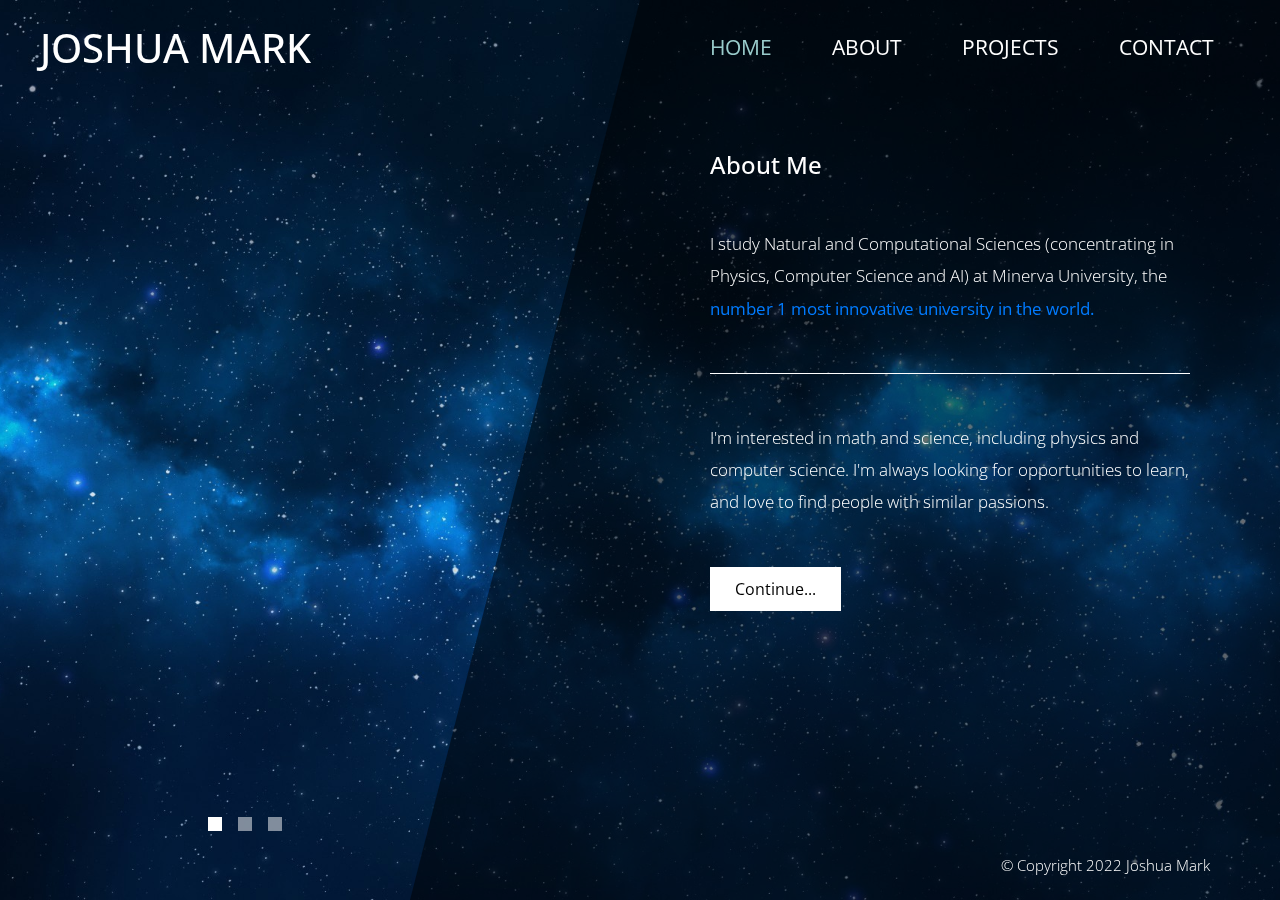
==== index.html @ 1eb52fd5 "modified personal info" ====
<!DOCTYPE html>
<html lang="en">

<head>
    <meta charset="UTF-8">
    <meta name="viewport" content="width=device-width, initial-scale=1.0">
    <meta http-equiv="X-UA-Compatible" content="ie=edge">
    <title>Joshua Mark</title>
    <link href="https://fonts.googleapis.com/css?family=Open+Sans:300,400" rel="stylesheet" /> <!-- https://fonts.google.com/ -->
    <link href="css/bootstrap.min.css" rel="stylesheet" /> <!-- https://getbootstrap.com/ -->
    <link href="fontawesome/css/all.min.css" rel="stylesheet" /> <!-- https://fontawesome.com/ -->
    <link href="css/templatemo-diagoona.css" rel="stylesheet" />

</head>

<body>
    <div class="tm-container">        
        <div>
            <div class="tm-row pt-4">
                <div class="tm-col-left">
                    <div class="tm-site-header media">
                        <div class="media-body">
                            <h1 class="tm-sitename text-uppercase">Joshua Mark</h1>
                        </div>        
                    </div>
                </div>
                <div class="tm-col-right">
                    <nav class="navbar navbar-expand-lg" id="tm-main-nav">
                        <button class="navbar-toggler toggler-example mr-0 ml-auto" type="button" 
                            data-toggle="collapse" data-target="#navbar-nav" 
                            aria-controls="navbar-nav" aria-expanded="false" aria-label="Toggle navigation">
                            <span><i class="fas fa-bars"></i></span>
                        </button>
                        <div class="collapse navbar-collapse tm-nav" id="navbar-nav">
                            <ul class="navbar-nav text-uppercase">
                                <li class="nav-item active">
                                    <a class="nav-link tm-nav-link" href="#">Home <span class="sr-only">(current)</span></a>
                                </li>
                                <li class="nav-item">
                                    <a class="nav-link tm-nav-link" href="about.html">About</a>
                                </li>
                                <li class="nav-item">
                                    <a class="nav-link tm-nav-link" href="projects.html">Projects</a>
                                </li>                            
                                <li class="nav-item">
                                    <a class="nav-link tm-nav-link" href="contact.html">Contact</a>
                                </li>
                            </ul>                            
                        </div>                        
                    </nav>
                </div>
            </div>
            
            <div class="tm-row">
                <div class="tm-col-left"></div>
                <main class="tm-col-right">
                    <section class="tm-content">
                        <h2 class="mb-5 tm-content-title">About Me</h2>
                        <p class="mb-5">I study Natural and Computational Sciences (concentrating in Physics, Computer Science and AI) at Minerva University, the <b><a href="https://www.wuri.world/%EB%B3%B5%EC%A0%9C-2021-global-top-100">number 1 most innovative university in the world.</a></b></p>
                        <hr class="mb-5">
                        <p class="mb-5">I'm interested in math and science, including physics and computer science. I'm always looking for opportunities to learn, and love to find people with similar passions.</p>                        
                        <a href="about.html" class="btn btn-primary">Continue...</a>
                    </section>
                </main>
            </div>
        </div>        

        <div class="tm-row">
            <div class="tm-col-left text-center">            
                <ul class="tm-bg-controls-wrapper">
                    <li class="tm-bg-control active" data-id="0"></li>
                    <li class="tm-bg-control" data-id="1"></li>
                    <li class="tm-bg-control" data-id="2"></li>
                </ul>            
            </div>        
            <div class="tm-col-right tm-col-footer">
                <footer class="tm-site-footer text-right">
                    <p class="mb-0">&copy; Copyright 2022 Joshua Mark</p>
                </footer>
            </div>  
        </div>

        <!-- Diagonal background design -->
        <div class="tm-bg">
            <div class="tm-bg-left"></div>
            <div class="tm-bg-right"></div>
        </div>
    </div>

    <script src="js/jquery-3.4.1.min.js"></script>
    <script src="js/bootstrap.min.js"></script>
    <script src="js/jquery.backstretch.min.js"></script>
    <script src="js/templatemo-script.js"></script>
</body>
</html>
---- css/templatemo-diagoona.css ----
/*

TemplateMo 550 Diagoona

https://templatemo.com/tm-550-diagoona

*/

body {
    font-family: 'Open Sans', Arial, sans-serif;
    font-size: 17px;
    font-weight: 300;
    overflow-x: hidden;
    color: white;
    background-color: #2C353C;
}

a { 
    transition: all 0.3s ease; 
    text-decoration: none;
}

ul { padding: 0; }
a:hover { text-decoration: none; }
button:focus { outline: none; }
p { line-height: 1.9; }
.tm-logo { margin-right: 20px; }
.tm-slogan { font-size: 0.8rem; }

/* Navigation */
.navbar-toggler {
    padding: 8px 15px;
    border: 0;
    border-radius: 0;
    transform: skewX(-15deg);
    background-color: rgba(0,0,0,0.5);
    color: white;    
}

.navbar-toggler i { transform: skewX(15deg); }

.navbar-expand-lg {
    padding-left: 0;
    padding-right: 0;
}

.navbar-expand-lg .navbar-nav .nav-link { padding: 0; }

.navbar-expand-lg .navbar-nav .tm-nav-link {
    font-size: 1.3rem;
    font-weight: 400;
    color: white;    
    padding-bottom: 30px;    
}

.nav-item { margin-right: 60px; }

.nav-item:last-child { margin-right: 0; }

.nav-item.active .tm-nav-link,
.nav-item:hover .tm-nav-link {
    color: #9CC;
}

/* Page Background */
.tm-bg {
    position: absolute;
    left: 0;
    right: 0;
    width: 100%;
    height: 100%;
    display: flex;
    z-index: -1000;
}

.tm-bg-left,
.tm-bg-right {
    position: relative;
    width: 50%;
    height: 100%;
}

.tm-bg-right { background-color: rgba(0,0,0,0.5); }

.tm-bg-left {
    border-right: 230px solid rgba(0,0,0,0.5);
    border-top: 100vh solid transparent;
}

.tm-bg-controls-wrapper {
    display: inline-block;
    margin-left: -150px;
}

.tm-bg-control {
    display: inline-block;
    width: 14px;
    height: 14px;
    background-color: rgba(255,255,255,0.5);
    margin: 6px;
    cursor: pointer;
}

.tm-bg-control.active,
.tm-bg-control:hover {
    background-color: white;
}

.tm-container {
    width: 100%;
    height: 100%;
    min-height: 100vh;
    position: relative;
    display: flex;
    flex-direction: column;
    justify-content: space-between;  
}

.tm-row { display: flex; }

.tm-col-left {
    width: 50%;
    height: 100%;
    padding-left: 40px;  
    padding-right: 40px;
}

.tm-col-right {
    width: 50%;
    height: 100%;
    padding-left: 70px;
    padding-right: 70px;
}

.tm-content {
    max-width: 660px;
    margin-top: 50px;
    padding-right: 20px;
}

.tm-about { max-width: 525px; }

::-webkit-scrollbar {
    -webkit-appearance: none;
    width: 10px;
}
  
::-webkit-scrollbar-thumb {
    border-radius: 5px;
    background-color: rgba(255,255,255,.8);
    box-shadow: 0 0 1px rgba(255,255,255,.8);
}

.tm-content-title { font-size: 1.5rem; }
hr { border-top: 1px solid white; }

.btn {
    padding: 10px 25px;
    border-radius: 0;
}

.btn-big {
    padding: 9px 40px;
    font-size: 1.2rem;;
}

.btn-primary {
    background-color: white;
    color: black;
    border: 0;
}

.btn-primary:hover {
    background-color: #9CC;
    color: black;
}

.tm-site-footer {
    padding: 40px 0 20px;
    max-width: 660px;
    font-size: 0.95rem;
}

.tm-col-footer { padding-left: 0; }
.tm-text-link { color: white; }

.tm-text-link:hover,
.tm-text-link:focus {
    color: #9CC;
}

/* Service */ 
.tm-service-text { max-width: 365px; }
.tm-service-img { margin-right: 25px; }
.tm-service-img-r { margin-left: 25px; }

/* Contact */
.form-control,
textarea {    
    color: white;
    background-color: transparent;
    background-clip: padding-box;
    border: none;
    border-bottom: 1px solid #999A9B;
    border-radius: 0;
    transition: border-color 0.15s ease-in-out, box-shadow 0.15s ease-in-out;
    padding: 10px 0;
    font-family: 'Open Sans', Arial, sans-serif;
    font-size: 1rem;
    font-weight: 400;
    line-height: 1.5;
}

.form-control:focus {
    color: white;
    background-color: transparent;    
    box-shadow: none;
    border-color: #9CC;
    outline: none;
}

.mb-85 { margin-bottom: 85px; }
.tm-contact-main { max-width: 690px; }

.tm-contact {
    max-width: 420px;
    margin-left: auto;
    margin-right: auto;
}

.form-control::-webkit-input-placeholder { color: white; } /* Edge */  
.form-control:-ms-input-placeholder { color: white; } /* Internet Explorer 10-11 */  
.form-control::placeholder { color: white; }

@media (max-width: 1200px) {
    .nav-item { margin-right: 30px; }

    .tm-page-right {
        padding-left: 30px;
        padding-right: 30px;
    }
}

@media (max-width: 992px) {    
    .tm-nav {
        position: absolute;
        background: rgba(0, 0, 0, 0.8);
        color: white;
        top: 44px;
        right: 4px;
    }

    .navbar-expand-lg .navbar-nav .tm-nav-link {
        color: white;
        font-size: 1.1rem;
        padding: 13px 20px;
    }

    .nav-item { margin-right: 0; }

    .nav-item.active .tm-nav-link,
    .nav-item:hover .tm-nav-link {
        color: #9CC;
    }

    .tm-content { margin-top: 20px; }
    .tm-site-footer { padding-top: 40px; }
    .tm-col-left { width: 40%; }

    .tm-col-right {
        width: 60%;
        padding-left: 100px;
        padding-right: 30px;
    }
    
    .tm-col-footer { padding-left: 0; }
}

@media (max-width: 768px) {
    .tm-row { flex-direction: column; }

    .tm-col-left,
    .tm-col-right,
    .tm-bg-left,
    .tm-bg-right {
        width: 100%;
    }

    #tm-main-nav {
        position: fixed;
        top: 50px;
        right: 40px;
        padding-bottom: 0;
    }  
    
    .tm-bg { flex-direction: column; }

    .tm-bg-left {
        height: 200px;        
        border-bottom: 50px solid rgba(0,0,0,0.5);
        border-right: 0;
        border-top: 0;
    }

    .tm-bg-right { height: calc(100% - 200px); }

    .tm-bg-controls-wrapper {
        margin-left: 0;
        margin-top: 50px;
    }

    .tm-content {
        max-height: none;
        margin-top: 40px;
    }

    .tm-col-right {
        padding-top: 40px;
        padding-left: 30px;
    }

    .tm-col-footer {
        padding-left: 10px;
        padding-right: 10px;
    }
}

@media (max-width: 460px) {
    .tm-logo { margin-right: 15px; }
    .tm-sitename { font-size: 1.8rem; }
    .tm-slogon { font-size: 0.8rem; }
}

@media (max-width: 450px), (min-width: 768px) and (max-width: 830px), (min-width: 992px) and (max-width: 1040px) {
    .tm-service-media { flex-direction: column; }
    .tm-service-media-img-l { flex-direction: column-reverse; }
    .tm-service-text { margin-top: 20px; }
    .tm-service-img { margin-right: 0; }
    .tm-service-img-r { margin-left: 0; }
}
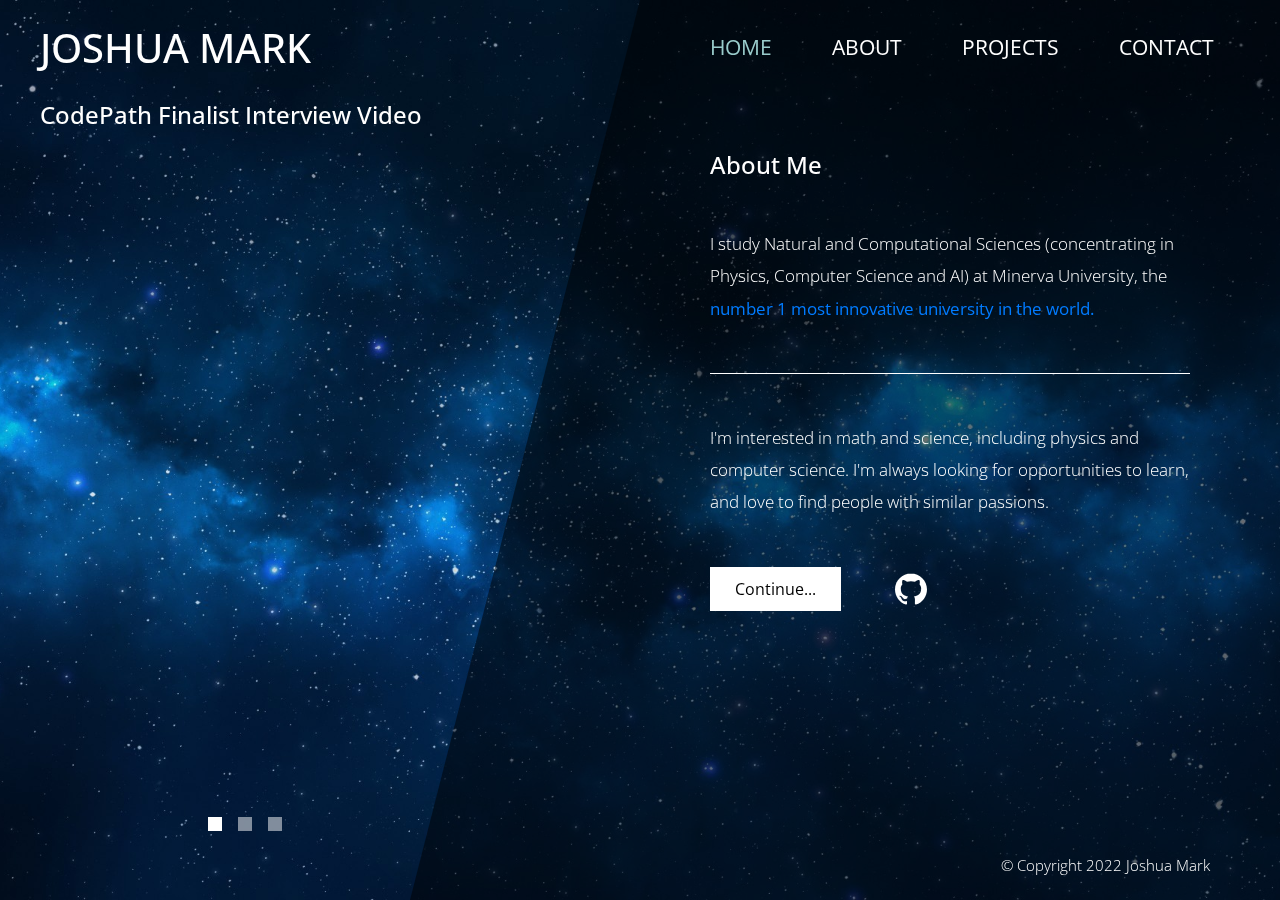
==== commit b0dd5a8a: "added codepath interview video" ====
--- a/index.html
+++ b/index.html
@@ -6,6 +6,7 @@
     <meta name="viewport" content="width=device-width, initial-scale=1.0">
     <meta http-equiv="X-UA-Compatible" content="ie=edge">
     <title>Joshua Mark</title>
+    <link rel="icon" type="image/x-icon" href="./img/favicon.ico">
     <link href="https://fonts.googleapis.com/css?family=Open+Sans:300,400" rel="stylesheet" /> <!-- https://fonts.google.com/ -->
     <link href="css/bootstrap.min.css" rel="stylesheet" /> <!-- https://getbootstrap.com/ -->
     <link href="fontawesome/css/all.min.css" rel="stylesheet" /> <!-- https://fontawesome.com/ -->
@@ -23,6 +24,7 @@
                             <h1 class="tm-sitename text-uppercase">Joshua Mark</h1>
                         </div>        
                     </div>
+                    
                 </div>
                 <div class="tm-col-right">
                     <nav class="navbar navbar-expand-lg" id="tm-main-nav">
@@ -52,7 +54,12 @@
             </div>
             
             <div class="tm-row">
-                <div class="tm-col-left"></div>
+                <div class="tm-col-left">
+                    <div style="float:left; width: 100%;">
+                        <h2 class="mb-5 tm-content-title">CodePath Finalist Interview Video</h2>
+                        <iframe style="aspect-ratio: 7/4;" width="100%" height="100%" src="https://www.youtube.com/embed/CGTRqA3cnwA" title="YouTube video player" frameborder="0" allow="accelerometer; autoplay; clipboard-write; encrypted-media; gyroscope; picture-in-picture; web-share" allowfullscreen></iframe>
+                    </div>
+                </div>
                 <main class="tm-col-right">
                     <section class="tm-content">
                         <h2 class="mb-5 tm-content-title">About Me</h2>
@@ -60,6 +67,13 @@
                         <hr class="mb-5">
                         <p class="mb-5">I'm interested in math and science, including physics and computer science. I'm always looking for opportunities to learn, and love to find people with similar passions.</p>                        
                         <a href="about.html" class="btn btn-primary">Continue...</a>
+                        <span style="margin-left: 50px;">
+                            <a href="https://github.com/L-iet" class="tm-text-link">
+                                <svg width="32px" height="32px" viewBox="0 0 32 32" xmlns="http://www.w3.org/2000/svg" fill="currentColor">
+                                  <path d="M16 0.396c-8.839 0-16 7.167-16 16 0 7.073 4.584 13.068 10.937 15.183 0.803 0.151 1.093-0.344 1.093-0.772 0-0.38-0.009-1.385-0.015-2.719-4.453 0.964-5.391-2.151-5.391-2.151-0.729-1.844-1.781-2.339-1.781-2.339-1.448-0.989 0.115-0.968 0.115-0.968 1.604 0.109 2.448 1.645 2.448 1.645 1.427 2.448 3.744 1.74 4.661 1.328 0.14-1.031 0.557-1.74 1.011-2.135-3.552-0.401-7.287-1.776-7.287-7.907 0-1.751 0.62-3.177 1.645-4.297-0.177-0.401-0.719-2.031 0.141-4.235 0 0 1.339-0.427 4.4 1.641 1.281-0.355 2.641-0.532 4-0.541 1.36 0.009 2.719 0.187 4 0.541 3.043-2.068 4.381-1.641 4.381-1.641 0.859 2.204 0.317 3.833 0.161 4.235 1.015 1.12 1.635 2.547 1.635 4.297 0 6.145-3.74 7.5-7.296 7.891 0.556 0.479 1.077 1.464 1.077 2.959 0 2.14-0.020 3.864-0.020 4.385 0 0.416 0.28 0.916 1.104 0.755 6.4-2.093 10.979-8.093 10.979-15.156 0-8.833-7.161-16-16-16z"/>
+                                </svg>
+                            </a>
+                        </span>
                     </section>
                 </main>
             </div>
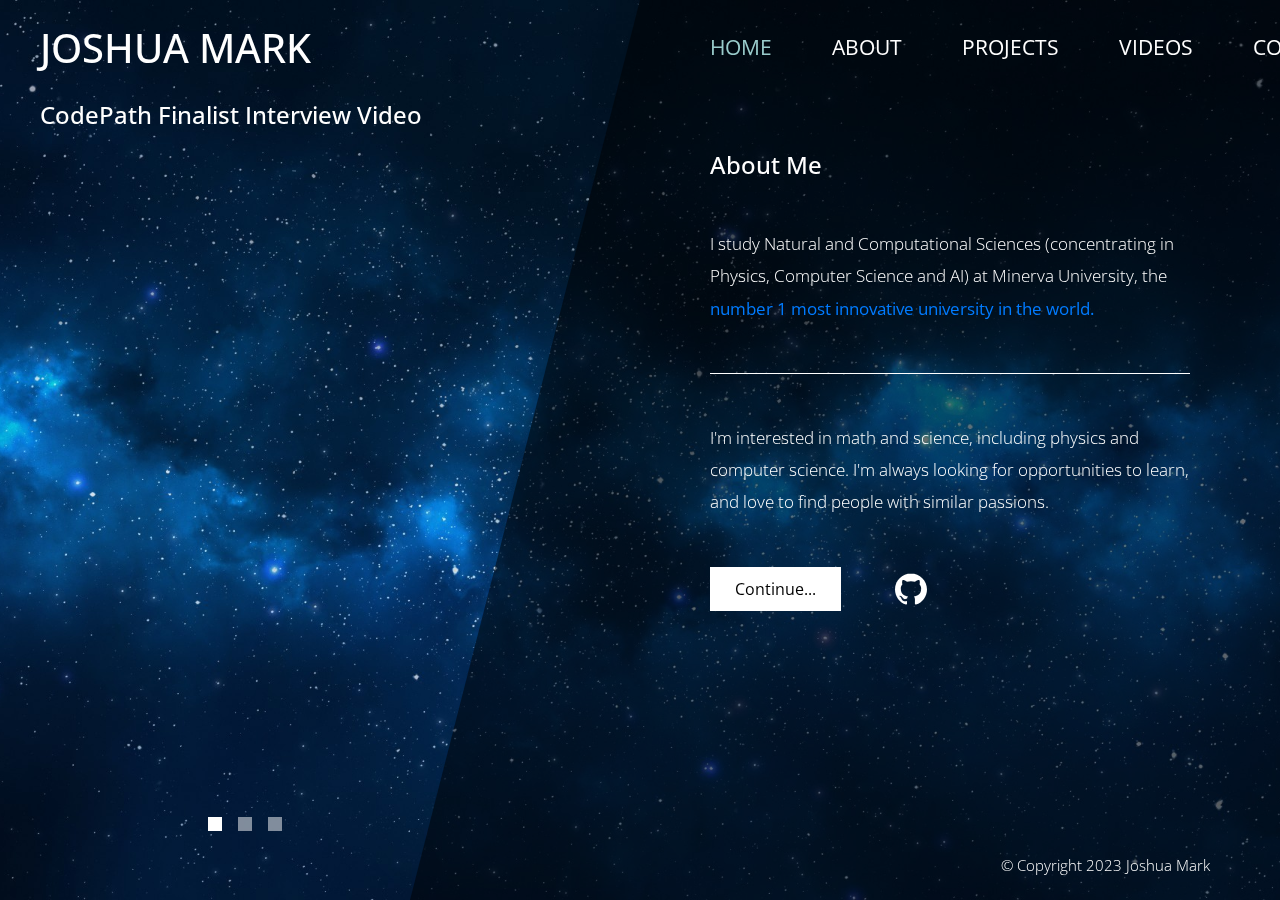
==== commit 1c03e6c9: "answered reflection questions, updated copyright text" ====
--- a/index.html
+++ b/index.html
@@ -43,7 +43,10 @@
                                 </li>
                                 <li class="nav-item">
                                     <a class="nav-link tm-nav-link" href="projects.html">Projects</a>
-                                </li>                            
+                                </li>
+                                <li class="nav-item">
+                                    <a class="nav-link tm-nav-link" href="videos.html">Videos</a>
+                                </li>              
                                 <li class="nav-item">
                                     <a class="nav-link tm-nav-link" href="contact.html">Contact</a>
                                 </li>
@@ -57,7 +60,7 @@
                 <div class="tm-col-left">
                     <div style="float:left; width: 100%;">
                         <h2 class="mb-5 tm-content-title">CodePath Finalist Interview Video</h2>
-                        <iframe style="aspect-ratio: 7/4;" width="100%" height="100%" src="https://www.youtube.com/embed/CGTRqA3cnwA" title="YouTube video player" frameborder="0" allow="accelerometer; autoplay; clipboard-write; encrypted-media; gyroscope; picture-in-picture; web-share" allowfullscreen></iframe>
+                        <iframe style="aspect-ratio: 7/4;" width="100%" height="100%" src="https://www.youtube.com/embed/xi74j29GX0k" title="YouTube video player" frameborder="0" allow="accelerometer; autoplay; clipboard-write; encrypted-media; gyroscope; picture-in-picture; web-share" allowfullscreen></iframe>
                     </div>
                 </div>
                 <main class="tm-col-right">
@@ -89,7 +92,7 @@
             </div>        
             <div class="tm-col-right tm-col-footer">
                 <footer class="tm-site-footer text-right">
-                    <p class="mb-0">&copy; Copyright 2022 Joshua Mark</p>
+                    <p class="mb-0">&copy; Copyright 2023 Joshua Mark</p>
                 </footer>
             </div>  
         </div>
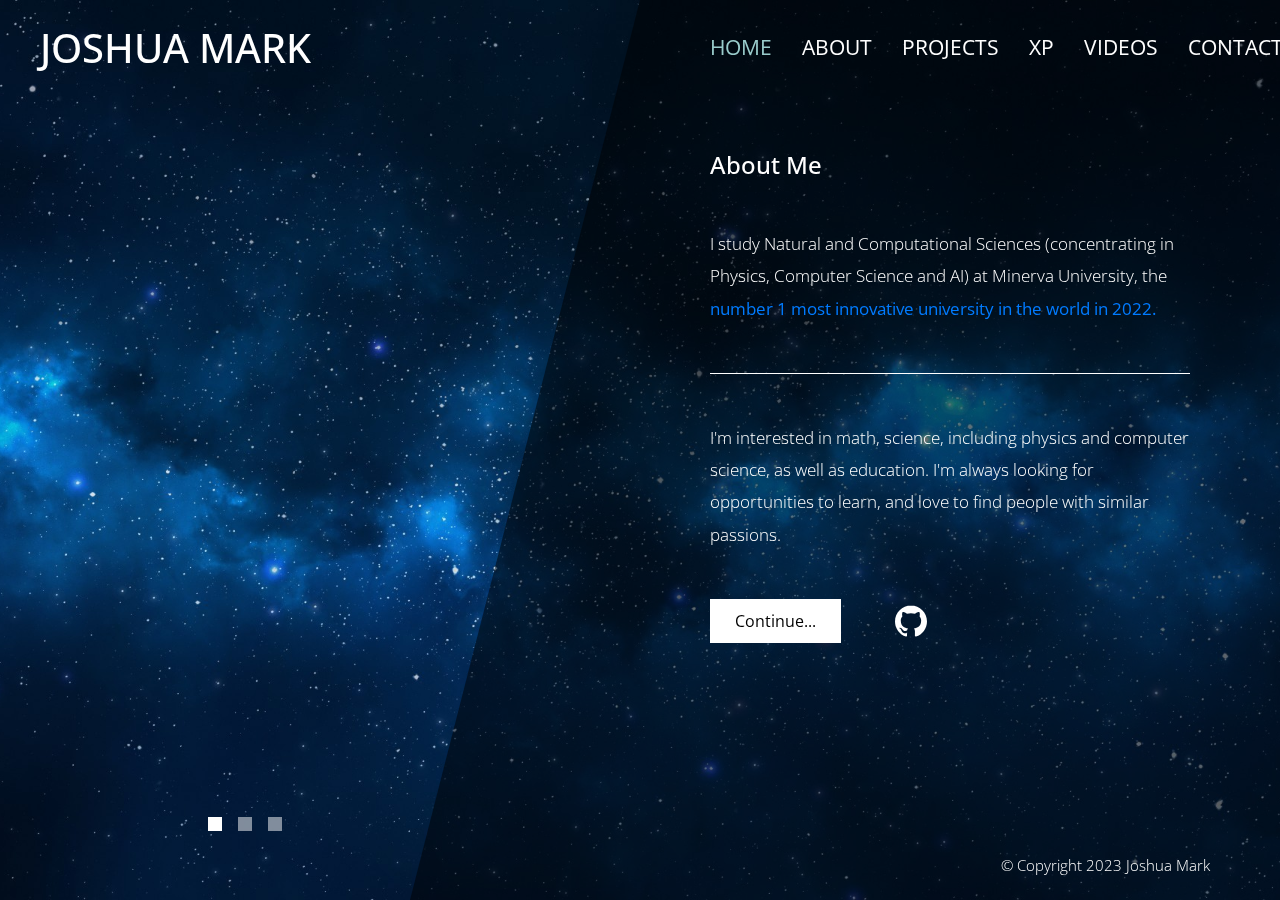
==== commit d1a57c85: "added materials for portfolio" ====
--- a/index.html
+++ b/index.html
@@ -45,8 +45,11 @@
                                     <a class="nav-link tm-nav-link" href="projects.html">Projects</a>
                                 </li>
                                 <li class="nav-item">
+                                    <a class="nav-link tm-nav-link" href="xp.html">XP</a>
+                                </li>
+                                <li class="nav-item">
                                     <a class="nav-link tm-nav-link" href="videos.html">Videos</a>
-                                </li>              
+                                </li>
                                 <li class="nav-item">
                                     <a class="nav-link tm-nav-link" href="contact.html">Contact</a>
                                 </li>
@@ -58,17 +61,17 @@
             
             <div class="tm-row">
                 <div class="tm-col-left">
-                    <div style="float:left; width: 100%;">
+                    <!-- <div style="float:left; width: 100%;">
                         <h2 class="mb-5 tm-content-title">CodePath Finalist Interview Video</h2>
                         <iframe style="aspect-ratio: 7/4;" width="100%" height="100%" src="https://www.youtube.com/embed/xi74j29GX0k" title="YouTube video player" frameborder="0" allow="accelerometer; autoplay; clipboard-write; encrypted-media; gyroscope; picture-in-picture; web-share" allowfullscreen></iframe>
-                    </div>
+                    </div> -->
                 </div>
                 <main class="tm-col-right">
                     <section class="tm-content">
                         <h2 class="mb-5 tm-content-title">About Me</h2>
-                        <p class="mb-5">I study Natural and Computational Sciences (concentrating in Physics, Computer Science and AI) at Minerva University, the <b><a href="https://www.wuri.world/%EB%B3%B5%EC%A0%9C-2021-global-top-100">number 1 most innovative university in the world.</a></b></p>
+                        <p class="mb-5">I study Natural and Computational Sciences (concentrating in Physics, Computer Science and AI) at Minerva University, the <b><a href="https://www.wuri.world/%EB%B3%B5%EC%A0%9C-2021-global-top-100">number 1 most innovative university in the world in 2022.</a></b></p>
                         <hr class="mb-5">
-                        <p class="mb-5">I'm interested in math and science, including physics and computer science. I'm always looking for opportunities to learn, and love to find people with similar passions.</p>                        
+                        <p class="mb-5">I'm interested in math, science, including physics and computer science, as well as education. I'm always looking for opportunities to learn, and love to find people with similar passions.</p>
                         <a href="about.html" class="btn btn-primary">Continue...</a>
                         <span style="margin-left: 50px;">
                             <a href="https://github.com/L-iet" class="tm-text-link">
--- a/css/templatemo-diagoona.css
+++ b/css/templatemo-diagoona.css
@@ -1,11 +1,3 @@
-/*
-
-TemplateMo 550 Diagoona
-
-https://templatemo.com/tm-550-diagoona
-
-*/
-
 body {
     font-family: 'Open Sans', Arial, sans-serif;
     font-size: 17px;
@@ -53,7 +45,7 @@
     padding-bottom: 30px;    
 }
 
-.nav-item { margin-right: 60px; }
+.nav-item { margin-right: 30px; }
 
 .nav-item:last-child { margin-right: 0; }
 
@@ -233,7 +225,7 @@
 .form-control::placeholder { color: white; }
 
 @media (max-width: 1200px) {
-    .nav-item { margin-right: 30px; }
+    .nav-item { margin-right: 10px; }
 
     .tm-page-right {
         padding-left: 30px;
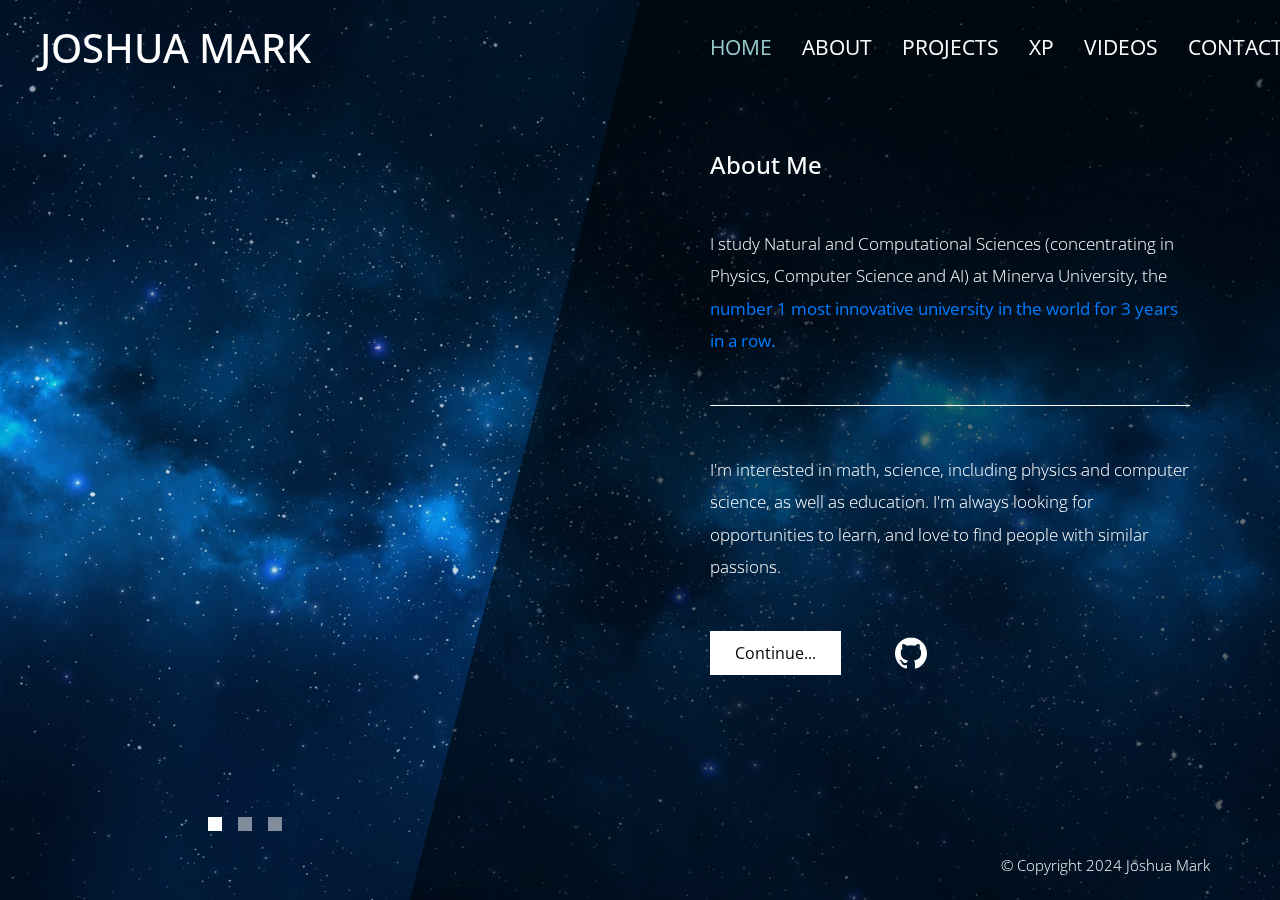
==== commit 2135a394: "update for september 2024" ====
--- a/index.html
+++ b/index.html
@@ -69,7 +69,7 @@
                 <main class="tm-col-right">
                     <section class="tm-content">
                         <h2 class="mb-5 tm-content-title">About Me</h2>
-                        <p class="mb-5">I study Natural and Computational Sciences (concentrating in Physics, Computer Science and AI) at Minerva University, the <b><a href="https://www.wuri.world/%EB%B3%B5%EC%A0%9C-2021-global-top-100">number 1 most innovative university in the world in 2022.</a></b></p>
+                        <p class="mb-5">I study Natural and Computational Sciences (concentrating in Physics, Computer Science and AI) at Minerva University, the <b><a href="https://www.minerva.edu/announcements/minerva-university-most-innovative-university-wuri-2024/">number 1 most innovative university in the world for 3 years in a row.</a></b></p>
                         <hr class="mb-5">
                         <p class="mb-5">I'm interested in math, science, including physics and computer science, as well as education. I'm always looking for opportunities to learn, and love to find people with similar passions.</p>
                         <a href="about.html" class="btn btn-primary">Continue...</a>
@@ -95,7 +95,7 @@
             </div>        
             <div class="tm-col-right tm-col-footer">
                 <footer class="tm-site-footer text-right">
-                    <p class="mb-0">&copy; Copyright 2023 Joshua Mark</p>
+                    <p class="mb-0">&copy; Copyright 2024 Joshua Mark</p>
                 </footer>
             </div>  
         </div>
